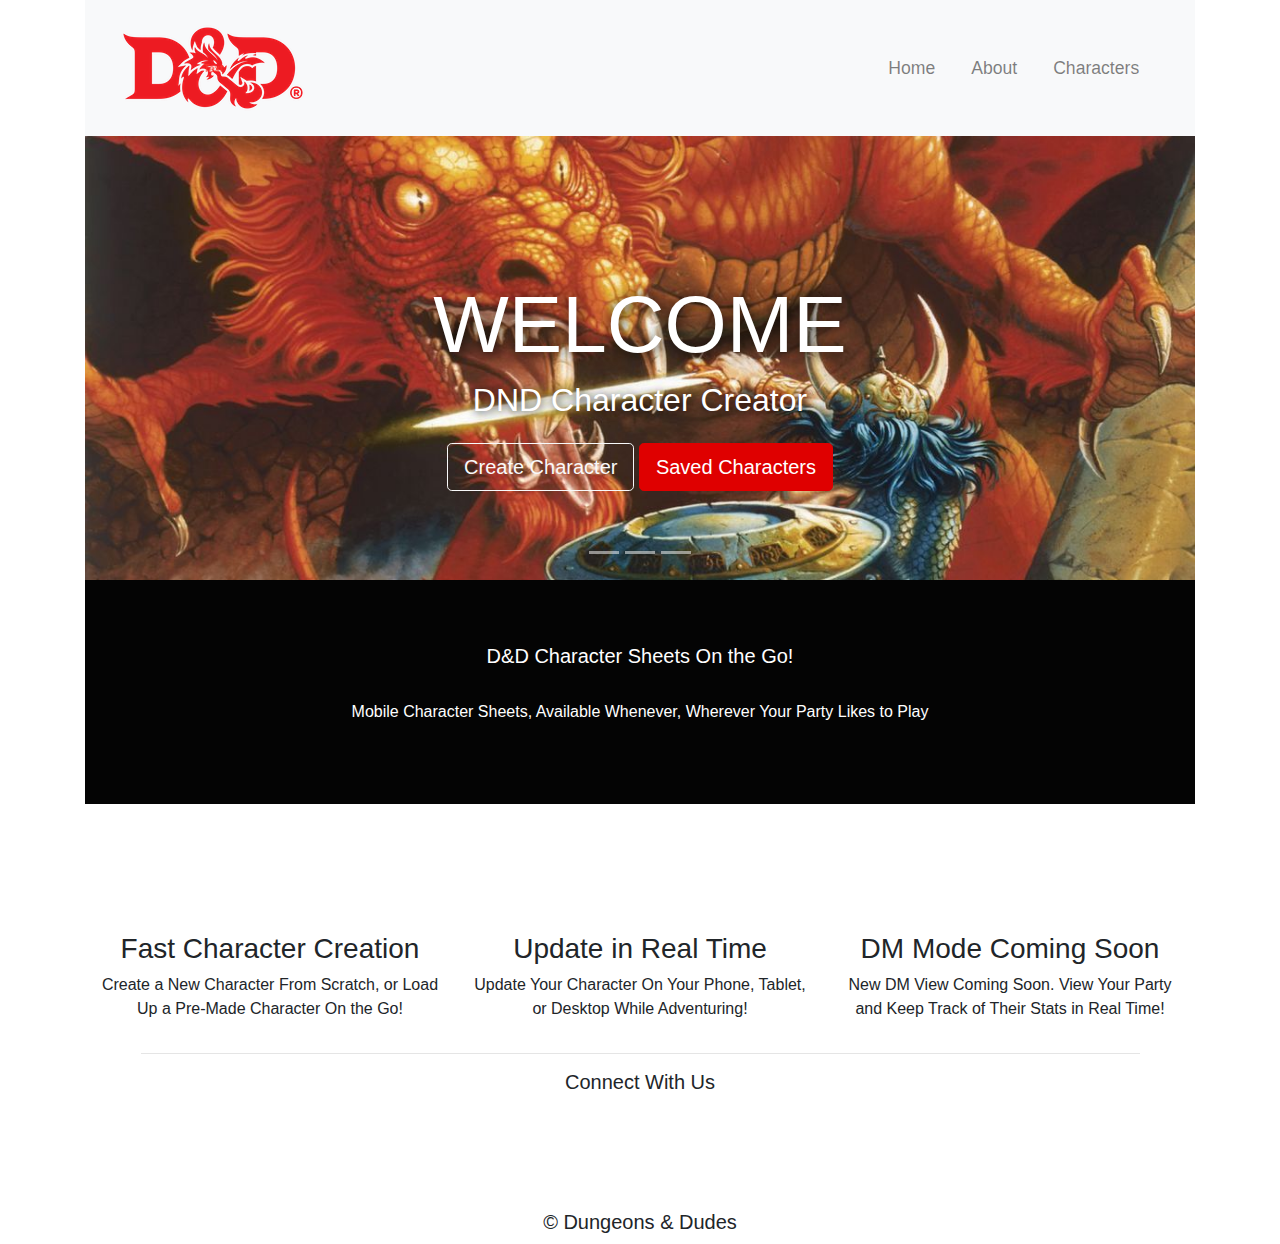
==== public/index.html @ bb95f662 "more styling" ====
<!DOCTYPE html>
<html lang="en">

<head>
     <!-- Latest compiled and minified CSS -->
     <link rel="stylesheet" href="https://maxcdn.bootstrapcdn.com/bootstrap/4.0.0/css/bootstrap.min.css">
     <script src="https://ajax.googleapis.com/ajax/libs/jquery/3.3.1/jquery.min.js"></script>
     <script src="https://maxcdn.bootstrapcdn.com/bootstrap/4.0.0/js/bootstrap.min.js"></script>
     <link rel="stylesheet" href="https://use.fontawesome.com/releases/v5.6.1/css/all.css" integrity="sha384-gfdkjb5BdAXd+lj+gudLWI+BXq4IuLW5IT+brZEZsLFm++aCMlF1V92rMkPaX4PP"
          crossorigin="anonymous">
     <!-- CSS -->
     <link rel="stylesheet" href="../public/styles/styles.css">
     <!-- J Query -->
     <script src="https://code.jquery.com/jquery-3.3.1.min.js"></script>
     <meta charset="UTF-8">
     <meta name="viewport" content="width=device-width, initial-scale=1.0">
     <meta http-equiv="X-UA-Compatible" content="ie=edge">
     <title>DND Character Sheet</title>
</head>

<body>
     <div class="container">
          <nav class="navbar navbar-expand-md navbar-light bg-light">
               <div class="container-fluid">
                    <a class="navbar-brand" href="#"><img src="../public/img/logo.png"></a>
                    <button class="navbar-toggler" type="button" data-toggle="collapse" data-target="#navbarResponsive">
                         <span class="navbar-toggler-icon"></span>
                    </button>
                    <div class="collapse navbar-collapse" id="navbarResponsive">
                         <ul class="navbar-nav ml-auto">
                              <li class="nav-item">
                                   <a class="nav-link" href="#">Home</a>
                              </li>
                              <li class="nav-item">
                                   <a class="nav-link" href="#">About</a>
                              </li>
                              <li class="nav-item">
                                   <a class="nav-link" href="#">Characters</a>
                              </li>
                         </ul>
                    </div>
               </div>
          </nav> <!-- End Nav Bar Section -->
          <!-- Image Sldier -->
          <div id="slides" class="carousel slide" data-ride="carousel">
               <ul class="carousel-indicators">
                    <li data-target="#slides" data-slide-to="0"></li>
                    <li data-target="#slides" data-slide-to="1"></li>
                    <li data-target="#slides" data-slide-to="2"></li>
               </ul>
               <div class="carousel-inner">
                    <div class="carousel-item active">
                         <!--Background Images-->
                         <img src="../public/img/carousel1.jpg">
                         <div class="carousel-caption">
                              <h1 class="display-2">Welcome</h1>
                              <h3>DND Character Creator</h3>
                              <a class="btn btn-outline-light btn-lg" href="template.html">Create Character</a>
                              <a class="btn btn-primary btn-lg" href="">Saved Characters</a>
                         </div>
                    </div>
                    <div class="carousel-item">
                         <!--Background Images-->
                         <img src="../public/img/carousel2.jpg">
                    </div>
                    <div class="carousel-item">
                         <!--Background Images-->
                         <img src="../public/img/carousel3.jpg">
                    </div>
               </div>
          </div> <!-- End Slider -->
          <div class="jumbotron jumbotron-fluid">
               <!-- Jumbotron Start -->
               <h5>D&D Character Sheets On the Go!</h5>
               <br>
               <p>Mobile Character Sheets, Available Whenever, Wherever Your Party Likes to Play</p>
          </div> <!-- End of Jumbotron -->
          <div class="container-fluid padding">
               <div class="row text-center padding">
                    <div class="col-xs-12 col-sm-6 col-md-4">
                         <i class="fas fa-dragon"></i>
                         <h3>Fast Character Creation</h3>
                         <p>Create a New Character From Scratch, or Load Up a Pre-Made Character On the Go!</p>
                    </div>
                    <div class="col-xs-12 col-sm-6 col-md-4">
                         <i class="fas fa-dice-d20"></i>
                         <h3>Update in Real Time</h3>
                         <p>Update Your Character On Your Phone, Tablet, or Desktop While Adventuring!</p>
                    </div>
                    <div class="col-xs-12 col-sm-6 col-md-4">
                         <i class="fas fa-dungeon"></i>
                         <h3>DM Mode Coming Soon</h3>
                         <p>New DM View Coming Soon. View Your Party and Keep Track of Their Stats in Real Time!</p>
                    </div>
               </div>
          </div>
          <hr>
          <footer>
               <!-- Footer Start -->
               <div class="container-fluid padding">
                    <div class="row text-center">
                         <div class="col-md-12 social padding">
                              <h5>Connect With Us</h5>
                              <a href="#"><i class="fab fa-facebook"></i></a>
                              <a href="#"><i class="fab fa-twitter"></i></a>
                              <a href="#"><i class="fab fa-google-plus-g"></i></a>
                              <a href="#"><i class="fab fa-instagram"></i></a>
                              <a href="#"><i class="fab fa-youtube"></i></a>
                              <h5>&copy Dungeons & Dudes</h5>
                         </div>
                    </div>
               </div>
          </footer> <!-- Footer End -->
     </div> <!-- End of Container -->

</body>

</html>
---- public/styles/styles.css ----
.navbar {
  padding: .8rem;
}

.navbar-nav li {
  padding-right: 20px;
}

.nav-link {
  font-size: 1.1em !important
}

html, body {
  height: 100%;
  width: 100%;
}

.container {
  text-align: center;
}

.carousel-inner img {
  width: 100%;
  height: 100%;
}

.carousel-caption {
  position: absolute;
  top: 50%;
  transform: translateY(-50%);
}

.carousel-caption h1 {
  font-size: 500%;
  text-transform: uppercase;
  text-shadow: 1px 1px 15px #000;
}

.carousel-caption h3 {
  font-size: 200%;
  font-weight: 500;
  text-shadow: 1px 1px 10px #000;
  padding-bottom: 1rem;
}

.list-group-item {
  line-height: 1;
}

.wrapper-1{
  background-color: #959595 ;
}

.btn-primary {
  background-color: #df0000;
  border: 1px solid #df0000;
}

.btn-primary:hover {
  background-color: #040404;
  color: #fff;
  border: 1px solid #040404;
}

.card1 {
  color: #fff;
}

.row2 {
  background-color: #df0000; 
  color: #fff;
  padding-top: 1.3rem;
}
.jumbotron {
  text-align: center;
  background-color: #040404;
  color: #fff;
}

label.skills-label {
 display: inline-block;
 width: 50%;
 max-width: auto;
 margin-left: 20px;   
}

input.form-control.skills {
  display: inline-block;
  width: 25%;
}

label.armor-label {
  display: inline-block;
  width: 25%;
}

hr {
  line-height: 1px;
  width: 90%;
}

.social a {
  font-size: 4.5em;
  padding: 3rem;
}
.fa-facebook {
  color: #3b5998;
}
.fa-twitter {
  color: #00aced;
}
.fa-google-plus-g {
  color: #dd4b39;
}
.fa-instagram {
  color: #517fa4;
}
.fa-youtube {
  color:#bb0000;
}
.fa-facebook:hover, 
.fa-twitter:hover, 
.fa-google-plus-g:hover, 
.fa-instagram:hover, 
.fa-youtube:hover {
  color: #d5d5d5;
}

.fa-dungeon {
  color: #040404;
}

.fa-dice-d20 {
  color: #040404;
}

.fa-dragon {
  color: #040404;
}

.fa-dungeon, 
.fa-dice-d20, 
.fa-dragon {
  font-size: 4em;
  margin: 1rem;
}

/*---Media Queries---*/
@media (max-width: 992px) {
  .social a {
      font-size: 4em;
      padding: 2rem;
  }
}
@media (max-width: 768px) {
  .carousel-caption {
      top: 45%;
  }

  .carousel-caption h1 {
      font-size: 350%;
  }
  .carousel-caption h3 {
      font-size: 140%;
      font-weight: 400;
      padding-bottom: .2rem;
  }
  .carousel-caption .btn {
      font-size: 95%;
      padding: 8px 14px;
  }
  .display-4 {
      font-size: 200%;
  }
  .social a {
      font-size: 2.5em;
      padding: 1.2rem;
  }
}
@media (max-width: 576px) {
  .carousel-caption {
      top: 40%;
  }
  .carousel-caption h1 {
      font-size: 250%;
  }
  .carousel-caption h3 {
      font-size: 110%;
  }
  .carousel-caption .btn {
      font-size: 90%;
      padding: 4px 8px;
  }
  .carousel-indicators {
      display: none;
  }
  .display-4 {
      font-size: 160%;
  }
  .social a {
      font-size: 2em;
      padding: .7rem;
  }
}
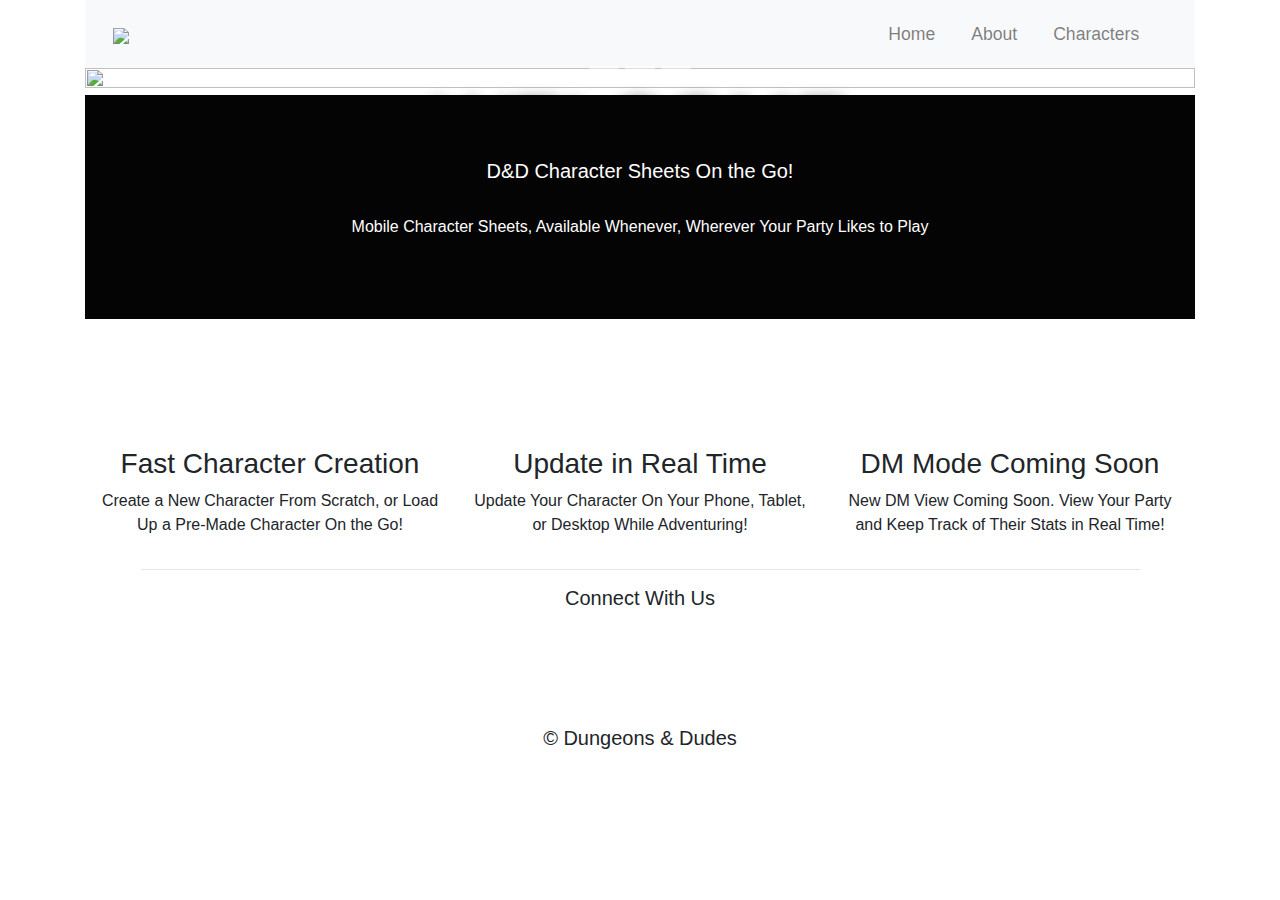
==== commit bd2bb089: "links" ====
--- a/public/index.html
+++ b/public/index.html
@@ -9,9 +9,12 @@
      <link rel="stylesheet" href="https://use.fontawesome.com/releases/v5.6.1/css/all.css" integrity="sha384-gfdkjb5BdAXd+lj+gudLWI+BXq4IuLW5IT+brZEZsLFm++aCMlF1V92rMkPaX4PP"
           crossorigin="anonymous">
      <!-- CSS -->
-     <link rel="stylesheet" href="../public/styles/styles.css">
+     <link rel="stylesheet" href="./styles/styles.css">
      <!-- J Query -->
      <script src="https://code.jquery.com/jquery-3.3.1.min.js"></script>
+
+     <link rel="shortcut icon" type="image/png" href="/public/img/favicon.png">
+
      <meta charset="UTF-8">
      <meta name="viewport" content="width=device-width, initial-scale=1.0">
      <meta http-equiv="X-UA-Compatible" content="ie=edge">
@@ -22,7 +25,7 @@
      <div class="container">
           <nav class="navbar navbar-expand-md navbar-light bg-light">
                <div class="container-fluid">
-                    <a class="navbar-brand" href="#"><img src="../public/img/logo.png"></a>
+                    <a class="navbar-brand" href="#"><img src="./public/img/logo.png"></a>
                     <button class="navbar-toggler" type="button" data-toggle="collapse" data-target="#navbarResponsive">
                          <span class="navbar-toggler-icon"></span>
                     </button>
@@ -51,21 +54,21 @@
                <div class="carousel-inner">
                     <div class="carousel-item active">
                          <!--Background Images-->
-                         <img src="../public/img/carousel1.jpg">
+                         <img src="./public/img/carousel1.jpg">
                          <div class="carousel-caption">
                               <h1 class="display-2">Welcome</h1>
                               <h3>DND Character Creator</h3>
                               <a class="btn btn-outline-light btn-lg" href="template.html">Create Character</a>
-                              <a class="btn btn-primary btn-lg" href="">Saved Characters</a>
+                              <a class="btn btn-primary btn-lg" href="saved.html">Saved Characters</a>
                          </div>
                     </div>
                     <div class="carousel-item">
                          <!--Background Images-->
-                         <img src="../public/img/carousel2.jpg">
+                         <img src="./public/img/carousel2.jpg">
                     </div>
                     <div class="carousel-item">
                          <!--Background Images-->
-                         <img src="../public/img/carousel3.jpg">
+                         <img src="./public/img/carousel3.jpg">
                     </div>
                </div>
           </div> <!-- End Slider -->
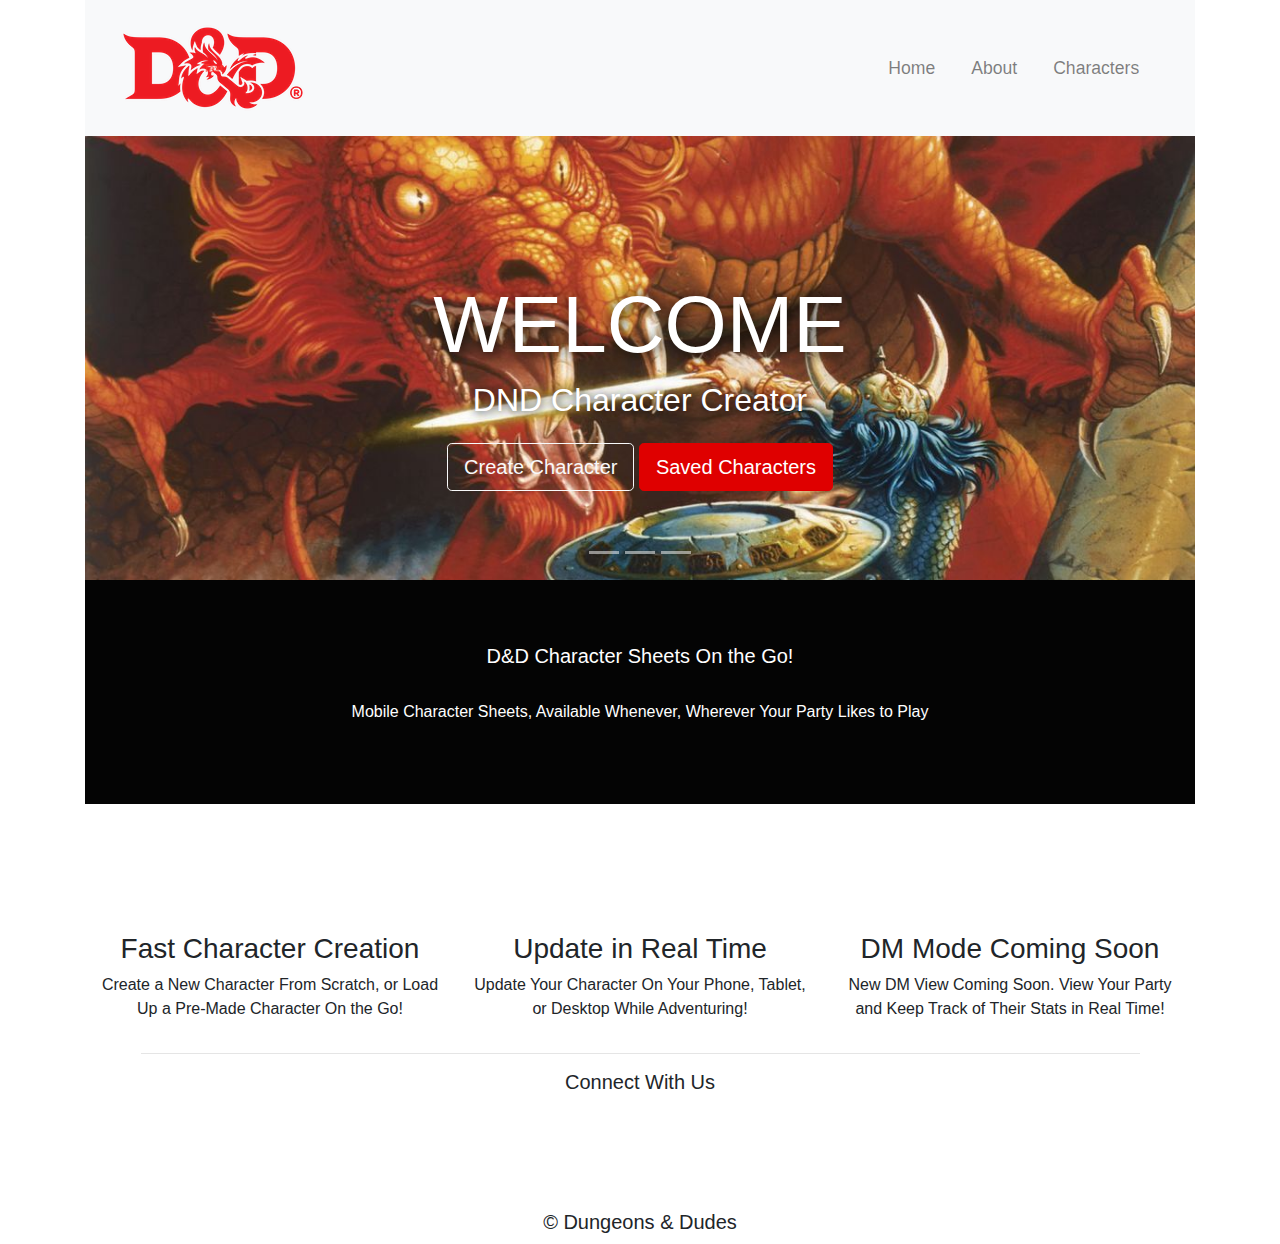
==== commit 411906ac: "fixes" ====
--- a/public/index.html
+++ b/public/index.html
@@ -13,7 +13,7 @@
      <!-- J Query -->
      <script src="https://code.jquery.com/jquery-3.3.1.min.js"></script>
 
-     <link rel="shortcut icon" type="image/png" href="/public/img/favicon.png">
+     <link rel="shortcut icon" type="image/png" href="../public/img/favicon.png">
 
      <meta charset="UTF-8">
      <meta name="viewport" content="width=device-width, initial-scale=1.0">
@@ -25,7 +25,7 @@
      <div class="container">
           <nav class="navbar navbar-expand-md navbar-light bg-light">
                <div class="container-fluid">
-                    <a class="navbar-brand" href="#"><img src="./public/img/logo.png"></a>
+                    <a class="navbar-brand" href="#"><img src="../public/img/logo.png"></a>
                     <button class="navbar-toggler" type="button" data-toggle="collapse" data-target="#navbarResponsive">
                          <span class="navbar-toggler-icon"></span>
                     </button>
@@ -54,21 +54,21 @@
                <div class="carousel-inner">
                     <div class="carousel-item active">
                          <!--Background Images-->
-                         <img src="./public/img/carousel1.jpg">
+                         <img src="./img/carousel1.jpg">
                          <div class="carousel-caption">
                               <h1 class="display-2">Welcome</h1>
                               <h3>DND Character Creator</h3>
-                              <a class="btn btn-outline-light btn-lg" href="template.html">Create Character</a>
-                              <a class="btn btn-primary btn-lg" href="saved.html">Saved Characters</a>
+                              <a class="btn btn-outline-light btn-lg" href="./template.html">Create Character</a>
+                              <a class="btn btn-primary btn-lg" href="./saved.html">Saved Characters</a>
                          </div>
                     </div>
                     <div class="carousel-item">
                          <!--Background Images-->
-                         <img src="./public/img/carousel2.jpg">
+                         <img src="./img/carousel2.jpg">
                     </div>
                     <div class="carousel-item">
                          <!--Background Images-->
-                         <img src="./public/img/carousel3.jpg">
+                         <img src="./img/carousel3.jpg">
                     </div>
                </div>
           </div> <!-- End Slider -->
